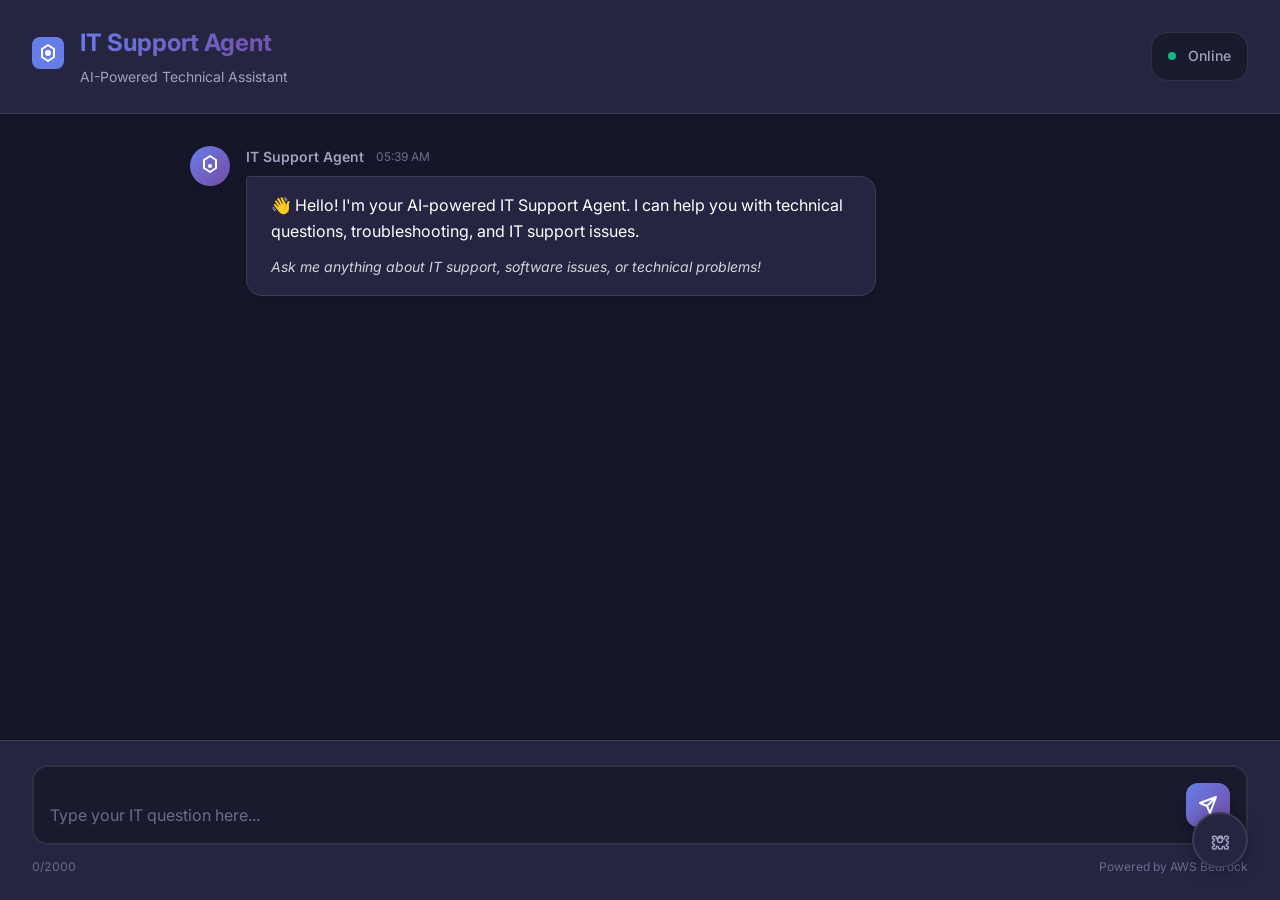
==== it-support-agent/web/index.html @ adbb1f9f "Add files via upload" ====
<!DOCTYPE html>
<html lang="en">
<head>
    <meta charset="UTF-8">
    <meta name="viewport" content="width=device-width, initial-scale=1.0">
    <title>IT Support Agent - AI Assistant</title>
    <meta name="description" content="Intelligent IT Support Agent powered by AWS Bedrock - Get instant help with your IT questions">
    <link rel="preconnect" href="https://fonts.googleapis.com">
    <link rel="preconnect" href="https://fonts.gstatic.com" crossorigin>
    <link href="https://fonts.googleapis.com/css2?family=Inter:wght@300;400;500;600;700&display=swap" rel="stylesheet">
    <link rel="stylesheet" href="styles.css">
</head>
<body>
    <div class="container">
        <!-- Header -->
        <header class="header">
            <div class="header-content">
                <div class="logo-section">
                    <div class="logo-icon">
                        <svg width="32" height="32" viewBox="0 0 32 32" fill="none" xmlns="http://www.w3.org/2000/svg">
                            <rect width="32" height="32" rx="8" fill="url(#gradient)"/>
                            <path d="M16 8L22 12V20L16 24L10 20V12L16 8Z" stroke="white" stroke-width="2" stroke-linecap="round" stroke-linejoin="round"/>
                            <circle cx="16" cy="16" r="3" fill="white"/>
                            <defs>
                                <linearGradient id="gradient" x1="0" y1="0" x2="32" y2="32">
                                    <stop offset="0%" stop-color="#667eea"/>
                                    <stop offset="100%" stop-color="#764ba2"/>
                                </linearGradient>
                            </defs>
                        </svg>
                    </div>
                    <div class="logo-text">
                        <h1>IT Support Agent</h1>
                        <p class="subtitle">AI-Powered Technical Assistant</p>
                    </div>
                </div>
                <div class="status-indicator">
                    <span class="status-dot" id="statusDot"></span>
                    <span class="status-text" id="statusText">Connecting...</span>
                </div>
            </div>
        </header>

        <!-- Main Chat Area -->
        <main class="chat-container">
            <div class="chat-messages" id="chatMessages">
                <!-- Welcome Message -->
                <div class="message-wrapper bot-message">
                    <div class="message-avatar bot-avatar">
                        <svg width="24" height="24" viewBox="0 0 24 24" fill="none" xmlns="http://www.w3.org/2000/svg">
                            <path d="M12 2L18 6V14L12 18L6 14V6L12 2Z" stroke="white" stroke-width="2" stroke-linecap="round" stroke-linejoin="round"/>
                            <circle cx="12" cy="12" r="2" fill="white"/>
                        </svg>
                    </div>
                    <div class="message-content">
                        <div class="message-header">
                            <span class="message-sender">IT Support Agent</span>
                            <span class="message-time" id="welcomeTime"></span>
                        </div>
                        <div class="message-bubble bot-bubble">
                            <p>👋 Hello! I'm your AI-powered IT Support Agent. I can help you with technical questions, troubleshooting, and IT support issues.</p>
                            <p class="message-hint">Ask me anything about IT support, software issues, or technical problems!</p>
                        </div>
                    </div>
                </div>
            </div>

            <!-- Typing Indicator -->
            <div class="typing-indicator" id="typingIndicator" style="display: none;">
                <div class="message-wrapper bot-message">
                    <div class="message-avatar bot-avatar">
                        <svg width="24" height="24" viewBox="0 0 24 24" fill="none" xmlns="http://www.w3.org/2000/svg">
                            <path d="M12 2L18 6V14L12 18L6 14V6L12 2Z" stroke="white" stroke-width="2" stroke-linecap="round" stroke-linejoin="round"/>
                            <circle cx="12" cy="12" r="2" fill="white"/>
                        </svg>
                    </div>
                    <div class="message-content">
                        <div class="typing-dots">
                            <span></span>
                            <span></span>
                            <span></span>
                        </div>
                    </div>
                </div>
            </div>
        </main>

        <!-- Input Area -->
        <footer class="input-container">
            <div class="input-wrapper">
                <textarea 
                    id="userInput" 
                    class="message-input" 
                    placeholder="Type your IT question here..."
                    rows="1"
                    maxlength="2000"
                ></textarea>
                <button id="sendButton" class="send-button" aria-label="Send message">
                    <svg class="send-icon" width="20" height="20" viewBox="0 0 20 20" fill="none" xmlns="http://www.w3.org/2000/svg">
                        <path d="M18 2L9 11M18 2L12 18L9 11M18 2L2 8L9 11" stroke="currentColor" stroke-width="2" stroke-linecap="round" stroke-linejoin="round"/>
                    </svg>
                </button>
            </div>
            <div class="input-footer">
                <span class="char-count"><span id="charCount">0</span>/2000</span>
                <span class="powered-by">Powered by AWS Bedrock</span>
            </div>
        </footer>
    </div>

    <!-- Configuration Modal -->
    <div class="modal" id="configModal">
        <div class="modal-content">
            <div class="modal-header">
                <h2>API Configuration</h2>
                <button class="close-button" id="closeModal">&times;</button>
            </div>
            <div class="modal-body">
                <label for="apiEndpoint">API Gateway Endpoint URL:</label>
                <input 
                    type="text" 
                    id="apiEndpoint" 
                    class="config-input"
                    placeholder="https://your-api-id.execute-api.region.amazonaws.com/dev/"
                >
                <p class="config-hint">Enter your API Gateway endpoint URL from the SAM deployment outputs</p>
            </div>
            <div class="modal-footer">
                <button id="saveConfig" class="save-button">Save Configuration</button>
            </div>
        </div>
    </div>

    <!-- Settings Button -->
    <button class="settings-button" id="settingsButton" aria-label="Settings">
        <svg width="20" height="20" viewBox="0 0 20 20" fill="none" xmlns="http://www.w3.org/2000/svg">
            <path d="M10 12.5C11.3807 12.5 12.5 11.3807 12.5 10C12.5 8.61929 11.3807 7.5 10 7.5C8.61929 7.5 7.5 8.61929 7.5 10C7.5 11.3807 8.61929 12.5 10 12.5Z" stroke="currentColor" stroke-width="1.5"/>
            <path d="M16.25 10C16.25 10.625 16.75 11.125 17.375 11.125C17.875 11.125 18.25 11.5 18.25 12V13C18.25 13.5 17.875 13.875 17.375 13.875C16.75 13.875 16.25 14.375 16.25 15C16.25 15.625 16.75 16.125 17.375 16.125C17.875 16.125 18.25 16.5 18.25 17V18C18.25 18.5 17.875 18.875 17.375 18.875H15.375C14.875 18.875 14.5 18.5 14.5 18V17.375C14.5 16.75 14 16.25 13.375 16.25C12.75 16.25 12.25 16.75 12.25 17.375V18C12.25 18.5 11.875 18.875 11.375 18.875H9.375C8.875 18.875 8.5 18.5 8.5 18V17.375C8.5 16.75 8 16.25 7.375 16.25C6.75 16.25 6.25 16.75 6.25 17.375V18C6.25 18.5 5.875 18.875 5.375 18.875H3.375C2.875 18.875 2.5 18.5 2.5 18V17C2.5 16.5 2.875 16.125 3.375 16.125C4 16.125 4.5 15.625 4.5 15C4.5 14.375 4 13.875 3.375 13.875C2.875 13.875 2.5 13.5 2.5 13V12C2.5 11.5 2.875 11.125 3.375 11.125C4 11.125 4.5 10.625 4.5 10C4.5 9.375 4 8.875 3.375 8.875C2.875 8.875 2.5 8.5 2.5 8V7C2.5 6.5 2.875 6.125 3.375 6.125H5.375C5.875 6.125 6.25 6.5 6.25 7V7.625C6.25 8.25 6.75 8.75 7.375 8.75C8 8.75 8.5 8.25 8.5 7.625V7C8.5 6.5 8.875 6.125 9.375 6.125H11.375C11.875 6.125 12.25 6.5 12.25 7V7.625C12.25 8.25 12.75 8.75 13.375 8.75C14 8.75 14.5 8.25 14.5 7.625V7C14.5 6.5 14.875 6.125 15.375 6.125H17.375C17.875 6.125 18.25 6.5 18.25 7V8C18.25 8.5 17.875 8.875 17.375 8.875C16.75 8.875 16.25 9.375 16.25 10Z" stroke="currentColor" stroke-width="1.5"/>
        </svg>
    </button>

    <script src="script.js"></script>
</body>
</html>
---- it-support-agent/web/styles.css ----
/* ================================
   CSS Variables & Reset
   ================================ */
:root {
    /* Color Palette */
    --primary-gradient: linear-gradient(135deg, #667eea 0%, #764ba2 100%);
    --primary-color: #667eea;
    --primary-dark: #5568d3;
    --secondary-color: #764ba2;
    
    --bg-primary: #0f0f1e;
    --bg-secondary: #1a1a2e;
    --bg-tertiary: #252541;
    --bg-chat: #16162a;
    
    --text-primary: #ffffff;
    --text-secondary: #a0a0c0;
    --text-muted: #6b6b8c;
    
    --user-bubble: linear-gradient(135deg, #667eea 0%, #764ba2 100%);
    --bot-bubble: #252541;
    
    --border-color: rgba(255, 255, 255, 0.1);
    --shadow-sm: 0 2px 8px rgba(0, 0, 0, 0.2);
    --shadow-md: 0 4px 16px rgba(0, 0, 0, 0.3);
    --shadow-lg: 0 8px 32px rgba(0, 0, 0, 0.4);
    
    /* Spacing */
    --spacing-xs: 0.5rem;
    --spacing-sm: 0.75rem;
    --spacing-md: 1rem;
    --spacing-lg: 1.5rem;
    --spacing-xl: 2rem;
    
    /* Border Radius */
    --radius-sm: 8px;
    --radius-md: 12px;
    --radius-lg: 16px;
    --radius-xl: 24px;
    
    /* Transitions */
    --transition-fast: 0.15s ease;
    --transition-normal: 0.3s ease;
    --transition-slow: 0.5s ease;
}

* {
    margin: 0;
    padding: 0;
    box-sizing: border-box;
}

body {
    font-family: 'Inter', -apple-system, BlinkMacSystemFont, 'Segoe UI', Roboto, sans-serif;
    background: var(--bg-primary);
    color: var(--text-primary);
    line-height: 1.6;
    overflow: hidden;
    height: 100vh;
}

/* ================================
   Container & Layout
   ================================ */
.container {
    display: flex;
    flex-direction: column;
    height: 100vh;
    max-width: 1400px;
    margin: 0 auto;
    background: var(--bg-secondary);
    box-shadow: var(--shadow-lg);
}

/* ================================
   Header
   ================================ */
.header {
    background: var(--bg-tertiary);
    border-bottom: 1px solid var(--border-color);
    padding: var(--spacing-lg) var(--spacing-xl);
    backdrop-filter: blur(10px);
}

.header-content {
    display: flex;
    justify-content: space-between;
    align-items: center;
}

.logo-section {
    display: flex;
    align-items: center;
    gap: var(--spacing-md);
}

.logo-icon {
    animation: float 3s ease-in-out infinite;
}

@keyframes float {
    0%, 100% { transform: translateY(0px); }
    50% { transform: translateY(-5px); }
}

.logo-text h1 {
    font-size: 1.5rem;
    font-weight: 700;
    background: var(--primary-gradient);
    -webkit-background-clip: text;
    -webkit-text-fill-color: transparent;
    background-clip: text;
    margin-bottom: 0.25rem;
}

.subtitle {
    font-size: 0.875rem;
    color: var(--text-secondary);
    font-weight: 400;
}

.status-indicator {
    display: flex;
    align-items: center;
    gap: var(--spacing-sm);
    padding: var(--spacing-sm) var(--spacing-md);
    background: var(--bg-secondary);
    border-radius: var(--radius-lg);
    border: 1px solid var(--border-color);
}

.status-dot {
    width: 8px;
    height: 8px;
    border-radius: 50%;
    background: #10b981;
    animation: pulse 2s ease-in-out infinite;
}

.status-dot.connecting {
    background: #f59e0b;
}

.status-dot.error {
    background: #ef4444;
}

@keyframes pulse {
    0%, 100% { opacity: 1; }
    50% { opacity: 0.5; }
}

.status-text {
    font-size: 0.875rem;
    color: var(--text-secondary);
    font-weight: 500;
}

/* ================================
   Chat Container
   ================================ */
.chat-container {
    flex: 1;
    overflow-y: auto;
    background: var(--bg-chat);
    padding: var(--spacing-xl);
    scroll-behavior: smooth;
}

.chat-container::-webkit-scrollbar {
    width: 8px;
}

.chat-container::-webkit-scrollbar-track {
    background: var(--bg-secondary);
}

.chat-container::-webkit-scrollbar-thumb {
    background: var(--bg-tertiary);
    border-radius: 4px;
}

.chat-container::-webkit-scrollbar-thumb:hover {
    background: #3a3a5c;
}

.chat-messages {
    display: flex;
    flex-direction: column;
    gap: var(--spacing-lg);
    max-width: 900px;
    margin: 0 auto;
}

/* ================================
   Messages
   ================================ */
.message-wrapper {
    display: flex;
    gap: var(--spacing-md);
    animation: slideIn 0.3s ease-out;
}

@keyframes slideIn {
    from {
        opacity: 0;
        transform: translateY(10px);
    }
    to {
        opacity: 1;
        transform: translateY(0);
    }
}

.user-message {
    flex-direction: row-reverse;
}

.message-avatar {
    width: 40px;
    height: 40px;
    border-radius: 50%;
    display: flex;
    align-items: center;
    justify-content: center;
    flex-shrink: 0;
    box-shadow: var(--shadow-sm);
}

.bot-avatar {
    background: var(--primary-gradient);
}

.user-avatar {
    background: linear-gradient(135deg, #f093fb 0%, #f5576c 100%);
    font-weight: 600;
    font-size: 1.125rem;
}

.message-content {
    flex: 1;
    max-width: 70%;
}

.user-message .message-content {
    display: flex;
    flex-direction: column;
    align-items: flex-end;
}

.message-header {
    display: flex;
    align-items: center;
    gap: var(--spacing-sm);
    margin-bottom: var(--spacing-xs);
}

.user-message .message-header {
    flex-direction: row-reverse;
}

.message-sender {
    font-size: 0.875rem;
    font-weight: 600;
    color: var(--text-secondary);
}

.message-time {
    font-size: 0.75rem;
    color: var(--text-muted);
}

.message-bubble {
    padding: var(--spacing-md) var(--spacing-lg);
    border-radius: var(--radius-lg);
    line-height: 1.6;
    word-wrap: break-word;
    box-shadow: var(--shadow-sm);
}

.bot-bubble {
    background: var(--bot-bubble);
    border: 1px solid var(--border-color);
    border-top-left-radius: 4px;
}

.user-bubble {
    background: var(--user-bubble);
    border-top-right-radius: 4px;
    color: white;
}

.message-bubble p {
    margin-bottom: var(--spacing-sm);
}

.message-bubble p:last-child {
    margin-bottom: 0;
}

.message-hint {
    font-size: 0.875rem;
    opacity: 0.8;
    font-style: italic;
}

/* ================================
   Typing Indicator
   ================================ */
.typing-indicator {
    animation: slideIn 0.3s ease-out;
}

.typing-dots {
    display: flex;
    gap: 6px;
    padding: var(--spacing-md) var(--spacing-lg);
    background: var(--bot-bubble);
    border: 1px solid var(--border-color);
    border-radius: var(--radius-lg);
    border-top-left-radius: 4px;
    width: fit-content;
}

.typing-dots span {
    width: 8px;
    height: 8px;
    border-radius: 50%;
    background: var(--text-secondary);
    animation: typing 1.4s ease-in-out infinite;
}

.typing-dots span:nth-child(2) {
    animation-delay: 0.2s;
}

.typing-dots span:nth-child(3) {
    animation-delay: 0.4s;
}

@keyframes typing {
    0%, 60%, 100% {
        transform: translateY(0);
        opacity: 0.5;
    }
    30% {
        transform: translateY(-10px);
        opacity: 1;
    }
}

/* ================================
   Input Area
   ================================ */
.input-container {
    background: var(--bg-tertiary);
    border-top: 1px solid var(--border-color);
    padding: var(--spacing-lg) var(--spacing-xl);
}

.input-wrapper {
    display: flex;
    gap: var(--spacing-md);
    align-items: flex-end;
    background: var(--bg-secondary);
    border: 2px solid var(--border-color);
    border-radius: var(--radius-lg);
    padding: var(--spacing-md);
    transition: border-color var(--transition-normal);
}

.input-wrapper:focus-within {
    border-color: var(--primary-color);
    box-shadow: 0 0 0 3px rgba(102, 126, 234, 0.1);
}

.message-input {
    flex: 1;
    background: transparent;
    border: none;
    outline: none;
    color: var(--text-primary);
    font-size: 1rem;
    font-family: inherit;
    resize: none;
    max-height: 120px;
    line-height: 1.5;
}

.message-input::placeholder {
    color: var(--text-muted);
}

.send-button {
    width: 44px;
    height: 44px;
    border-radius: var(--radius-md);
    background: var(--primary-gradient);
    border: none;
    color: white;
    cursor: pointer;
    display: flex;
    align-items: center;
    justify-content: center;
    transition: all var(--transition-normal);
    box-shadow: var(--shadow-sm);
    flex-shrink: 0;
}

.send-button:hover {
    transform: translateY(-2px);
    box-shadow: var(--shadow-md);
}

.send-button:active {
    transform: translateY(0);
}

.send-button:disabled {
    opacity: 0.5;
    cursor: not-allowed;
    transform: none;
}

.input-footer {
    display: flex;
    justify-content: space-between;
    align-items: center;
    margin-top: var(--spacing-sm);
    font-size: 0.75rem;
    color: var(--text-muted);
}

.char-count {
    font-variant-numeric: tabular-nums;
}

.powered-by {
    display: flex;
    align-items: center;
    gap: 4px;
}

/* ================================
   Modal
   ================================ */
.modal {
    display: none;
    position: fixed;
    top: 0;
    left: 0;
    width: 100%;
    height: 100%;
    background: rgba(0, 0, 0, 0.8);
    backdrop-filter: blur(4px);
    z-index: 1000;
    align-items: center;
    justify-content: center;
    animation: fadeIn 0.3s ease;
}

.modal.active {
    display: flex;
}

@keyframes fadeIn {
    from { opacity: 0; }
    to { opacity: 1; }
}

.modal-content {
    background: var(--bg-tertiary);
    border-radius: var(--radius-lg);
    width: 90%;
    max-width: 500px;
    box-shadow: var(--shadow-lg);
    border: 1px solid var(--border-color);
    animation: slideUp 0.3s ease;
}

@keyframes slideUp {
    from {
        opacity: 0;
        transform: translateY(20px);
    }
    to {
        opacity: 1;
        transform: translateY(0);
    }
}

.modal-header {
    display: flex;
    justify-content: space-between;
    align-items: center;
    padding: var(--spacing-lg) var(--spacing-xl);
    border-bottom: 1px solid var(--border-color);
}

.modal-header h2 {
    font-size: 1.25rem;
    font-weight: 600;
}

.close-button {
    background: none;
    border: none;
    color: var(--text-secondary);
    font-size: 1.5rem;
    cursor: pointer;
    width: 32px;
    height: 32px;
    display: flex;
    align-items: center;
    justify-content: center;
    border-radius: var(--radius-sm);
    transition: all var(--transition-fast);
}

.close-button:hover {
    background: var(--bg-secondary);
    color: var(--text-primary);
}

.modal-body {
    padding: var(--spacing-xl);
}

.modal-body label {
    display: block;
    margin-bottom: var(--spacing-sm);
    font-weight: 500;
    color: var(--text-secondary);
}

.config-input {
    width: 100%;
    padding: var(--spacing-md);
    background: var(--bg-secondary);
    border: 2px solid var(--border-color);
    border-radius: var(--radius-md);
    color: var(--text-primary);
    font-size: 0.875rem;
    font-family: 'Monaco', 'Courier New', monospace;
    transition: border-color var(--transition-normal);
}

.config-input:focus {
    outline: none;
    border-color: var(--primary-color);
    box-shadow: 0 0 0 3px rgba(102, 126, 234, 0.1);
}

.config-hint {
    margin-top: var(--spacing-sm);
    font-size: 0.75rem;
    color: var(--text-muted);
}

.modal-footer {
    padding: var(--spacing-lg) var(--spacing-xl);
    border-top: 1px solid var(--border-color);
    display: flex;
    justify-content: flex-end;
}

.save-button {
    padding: var(--spacing-sm) var(--spacing-lg);
    background: var(--primary-gradient);
    border: none;
    border-radius: var(--radius-md);
    color: white;
    font-weight: 600;
    cursor: pointer;
    transition: all var(--transition-normal);
    box-shadow: var(--shadow-sm);
}

.save-button:hover {
    transform: translateY(-2px);
    box-shadow: var(--shadow-md);
}

/* ================================
   Settings Button
   ================================ */
.settings-button {
    position: fixed;
    bottom: var(--spacing-xl);
    right: var(--spacing-xl);
    width: 56px;
    height: 56px;
    border-radius: 50%;
    background: var(--bg-tertiary);
    border: 2px solid var(--border-color);
    color: var(--text-secondary);
    cursor: pointer;
    display: flex;
    align-items: center;
    justify-content: center;
    transition: all var(--transition-normal);
    box-shadow: var(--shadow-md);
    z-index: 100;
}

.settings-button:hover {
    background: var(--primary-gradient);
    color: white;
    transform: rotate(90deg) scale(1.1);
    box-shadow: var(--shadow-lg);
}

/* ================================
   Responsive Design
   ================================ */
@media (max-width: 768px) {
    .header {
        padding: var(--spacing-md);
    }
    
    .logo-text h1 {
        font-size: 1.25rem;
    }
    
    .subtitle {
        font-size: 0.75rem;
    }
    
    .chat-container {
        padding: var(--spacing-md);
    }
    
    .message-content {
        max-width: 85%;
    }
    
    .input-container {
        padding: var(--spacing-md);
    }
    
    .settings-button {
        bottom: var(--spacing-md);
        right: var(--spacing-md);
    }
}
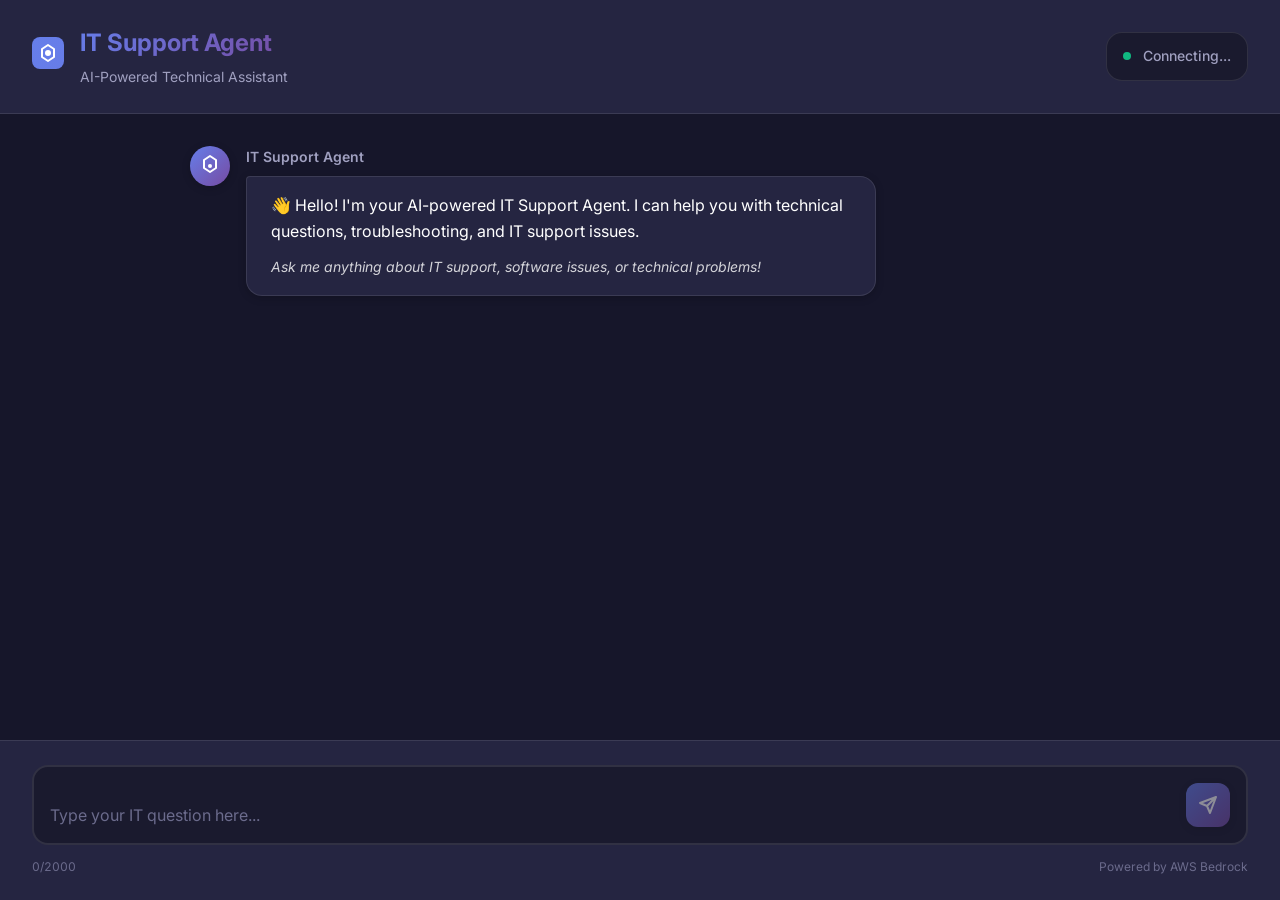
==== commit adde807a: "Add files via upload" ====
--- a/it-support-agent/web/index.html
+++ b/it-support-agent/web/index.html
@@ -1,15 +1,20 @@
 <!DOCTYPE html>
 <html lang="en">
+
 <head>
     <meta charset="UTF-8">
     <meta name="viewport" content="width=device-width, initial-scale=1.0">
     <title>IT Support Agent - AI Assistant</title>
-    <meta name="description" content="Intelligent IT Support Agent powered by AWS Bedrock - Get instant help with your IT questions">
+    <meta name="description"
+        content="Intelligent IT Support Agent powered by AWS Bedrock - Get instant help with your IT questions">
     <link rel="preconnect" href="https://fonts.googleapis.com">
     <link rel="preconnect" href="https://fonts.gstatic.com" crossorigin>
     <link href="https://fonts.googleapis.com/css2?family=Inter:wght@300;400;500;600;700&display=swap" rel="stylesheet">
-    <link rel="stylesheet" href="styles.css">
+
+
+    <link rel="stylesheet" href="agent_styles.css">
 </head>
+
 <body>
     <div class="container">
         <!-- Header -->
@@ -18,13 +23,14 @@
                 <div class="logo-section">
                     <div class="logo-icon">
                         <svg width="32" height="32" viewBox="0 0 32 32" fill="none" xmlns="http://www.w3.org/2000/svg">
-                            <rect width="32" height="32" rx="8" fill="url(#gradient)"/>
-                            <path d="M16 8L22 12V20L16 24L10 20V12L16 8Z" stroke="white" stroke-width="2" stroke-linecap="round" stroke-linejoin="round"/>
-                            <circle cx="16" cy="16" r="3" fill="white"/>
+                            <rect width="32" height="32" rx="8" fill="url(#gradient)" />
+                            <path d="M16 8L22 12V20L16 24L10 20V12L16 8Z" stroke="white" stroke-width="2"
+                                stroke-linecap="round" stroke-linejoin="round" />
+                            <circle cx="16" cy="16" r="3" fill="white" />
                             <defs>
                                 <linearGradient id="gradient" x1="0" y1="0" x2="32" y2="32">
-                                    <stop offset="0%" stop-color="#667eea"/>
-                                    <stop offset="100%" stop-color="#764ba2"/>
+                                    <stop offset="0%" stop-color="#667eea" />
+                                    <stop offset="100%" stop-color="#764ba2" />
                                 </linearGradient>
                             </defs>
                         </svg>
@@ -48,8 +54,9 @@
                 <div class="message-wrapper bot-message">
                     <div class="message-avatar bot-avatar">
                         <svg width="24" height="24" viewBox="0 0 24 24" fill="none" xmlns="http://www.w3.org/2000/svg">
-                            <path d="M12 2L18 6V14L12 18L6 14V6L12 2Z" stroke="white" stroke-width="2" stroke-linecap="round" stroke-linejoin="round"/>
-                            <circle cx="12" cy="12" r="2" fill="white"/>
+                            <path d="M12 2L18 6V14L12 18L6 14V6L12 2Z" stroke="white" stroke-width="2"
+                                stroke-linecap="round" stroke-linejoin="round" />
+                            <circle cx="12" cy="12" r="2" fill="white" />
                         </svg>
                     </div>
                     <div class="message-content">
@@ -58,8 +65,10 @@
                             <span class="message-time" id="welcomeTime"></span>
                         </div>
                         <div class="message-bubble bot-bubble">
-                            <p>👋 Hello! I'm your AI-powered IT Support Agent. I can help you with technical questions, troubleshooting, and IT support issues.</p>
-                            <p class="message-hint">Ask me anything about IT support, software issues, or technical problems!</p>
+                            <p>👋 Hello! I'm your AI-powered IT Support Agent. I can help you with technical questions,
+                                troubleshooting, and IT support issues.</p>
+                            <p class="message-hint">Ask me anything about IT support, software issues, or technical
+                                problems!</p>
                         </div>
                     </div>
                 </div>
@@ -70,8 +79,9 @@
                 <div class="message-wrapper bot-message">
                     <div class="message-avatar bot-avatar">
                         <svg width="24" height="24" viewBox="0 0 24 24" fill="none" xmlns="http://www.w3.org/2000/svg">
-                            <path d="M12 2L18 6V14L12 18L6 14V6L12 2Z" stroke="white" stroke-width="2" stroke-linecap="round" stroke-linejoin="round"/>
-                            <circle cx="12" cy="12" r="2" fill="white"/>
+                            <path d="M12 2L18 6V14L12 18L6 14V6L12 2Z" stroke="white" stroke-width="2"
+                                stroke-linecap="round" stroke-linejoin="round" />
+                            <circle cx="12" cy="12" r="2" fill="white" />
                         </svg>
                     </div>
                     <div class="message-content">
@@ -88,16 +98,13 @@
         <!-- Input Area -->
         <footer class="input-container">
             <div class="input-wrapper">
-                <textarea 
-                    id="userInput" 
-                    class="message-input" 
-                    placeholder="Type your IT question here..."
-                    rows="1"
-                    maxlength="2000"
-                ></textarea>
-                <button id="sendButton" class="send-button" aria-label="Send message">
-                    <svg class="send-icon" width="20" height="20" viewBox="0 0 20 20" fill="none" xmlns="http://www.w3.org/2000/svg">
-                        <path d="M18 2L9 11M18 2L12 18L9 11M18 2L2 8L9 11" stroke="currentColor" stroke-width="2" stroke-linecap="round" stroke-linejoin="round"/>
+                <textarea id="userInput" class="message-input" placeholder="Type your IT question here..." rows="1"
+                    maxlength="2000"></textarea>
+                <button id="sendButton" class="send-button" aria-label="Send message" disabled>
+                    <svg class="send-icon" width="20" height="20" viewBox="0 0 20 20" fill="none"
+                        xmlns="http://www.w3.org/2000/svg">
+                        <path d="M18 2L9 11M18 2L12 18L9 11M18 2L2 8L9 11" stroke="currentColor" stroke-width="2"
+                            stroke-linecap="round" stroke-linejoin="round" />
                     </svg>
                 </button>
             </div>
@@ -108,37 +115,7 @@
         </footer>
     </div>
 
-    <!-- Configuration Modal -->
-    <div class="modal" id="configModal">
-        <div class="modal-content">
-            <div class="modal-header">
-                <h2>API Configuration</h2>
-                <button class="close-button" id="closeModal">&times;</button>
-            </div>
-            <div class="modal-body">
-                <label for="apiEndpoint">API Gateway Endpoint URL:</label>
-                <input 
-                    type="text" 
-                    id="apiEndpoint" 
-                    class="config-input"
-                    placeholder="https://your-api-id.execute-api.region.amazonaws.com/dev/"
-                >
-                <p class="config-hint">Enter your API Gateway endpoint URL from the SAM deployment outputs</p>
-            </div>
-            <div class="modal-footer">
-                <button id="saveConfig" class="save-button">Save Configuration</button>
-            </div>
-        </div>
-    </div>
+    <script src="agent.js"></script>
+</body>
 
-    <!-- Settings Button -->
-    <button class="settings-button" id="settingsButton" aria-label="Settings">
-        <svg width="20" height="20" viewBox="0 0 20 20" fill="none" xmlns="http://www.w3.org/2000/svg">
-            <path d="M10 12.5C11.3807 12.5 12.5 11.3807 12.5 10C12.5 8.61929 11.3807 7.5 10 7.5C8.61929 7.5 7.5 8.61929 7.5 10C7.5 11.3807 8.61929 12.5 10 12.5Z" stroke="currentColor" stroke-width="1.5"/>
-            <path d="M16.25 10C16.25 10.625 16.75 11.125 17.375 11.125C17.875 11.125 18.25 11.5 18.25 12V13C18.25 13.5 17.875 13.875 17.375 13.875C16.75 13.875 16.25 14.375 16.25 15C16.25 15.625 16.75 16.125 17.375 16.125C17.875 16.125 18.25 16.5 18.25 17V18C18.25 18.5 17.875 18.875 17.375 18.875H15.375C14.875 18.875 14.5 18.5 14.5 18V17.375C14.5 16.75 14 16.25 13.375 16.25C12.75 16.25 12.25 16.75 12.25 17.375V18C12.25 18.5 11.875 18.875 11.375 18.875H9.375C8.875 18.875 8.5 18.5 8.5 18V17.375C8.5 16.75 8 16.25 7.375 16.25C6.75 16.25 6.25 16.75 6.25 17.375V18C6.25 18.5 5.875 18.875 5.375 18.875H3.375C2.875 18.875 2.5 18.5 2.5 18V17C2.5 16.5 2.875 16.125 3.375 16.125C4 16.125 4.5 15.625 4.5 15C4.5 14.375 4 13.875 3.375 13.875C2.875 13.875 2.5 13.5 2.5 13V12C2.5 11.5 2.875 11.125 3.375 11.125C4 11.125 4.5 10.625 4.5 10C4.5 9.375 4 8.875 3.375 8.875C2.875 8.875 2.5 8.5 2.5 8V7C2.5 6.5 2.875 6.125 3.375 6.125H5.375C5.875 6.125 6.25 6.5 6.25 7V7.625C6.25 8.25 6.75 8.75 7.375 8.75C8 8.75 8.5 8.25 8.5 7.625V7C8.5 6.5 8.875 6.125 9.375 6.125H11.375C11.875 6.125 12.25 6.5 12.25 7V7.625C12.25 8.25 12.75 8.75 13.375 8.75C14 8.75 14.5 8.25 14.5 7.625V7C14.5 6.5 14.875 6.125 15.375 6.125H17.375C17.875 6.125 18.25 6.5 18.25 7V8C18.25 8.5 17.875 8.875 17.375 8.875C16.75 8.875 16.25 9.375 16.25 10Z" stroke="currentColor" stroke-width="1.5"/>
-        </svg>
-    </button>
-
-    <script src="script.js"></script>
-</body>
-</html>
+</html>
--- a/it-support-agent/web/agent_styles.css
+++ b/it-support-agent/web/agent_styles.css
@@ -0,0 +1,645 @@
+/* ================================
+   CSS Variables & Reset
+   ================================ */
+:root {
+    /* Color Palette */
+    --primary-gradient: linear-gradient(135deg, #667eea 0%, #764ba2 100%);
+    --primary-color: #667eea;
+    --primary-dark: #5568d3;
+    --secondary-color: #764ba2;
+    
+    --bg-primary: #0f0f1e;
+    --bg-secondary: #1a1a2e;
+    --bg-tertiary: #252541;
+    --bg-chat: #16162a;
+    
+    --text-primary: #ffffff;
+    --text-secondary: #a0a0c0;
+    --text-muted: #6b6b8c;
+    
+    --user-bubble: linear-gradient(135deg, #667eea 0%, #764ba2 100%);
+    --bot-bubble: #252541;
+    
+    --border-color: rgba(255, 255, 255, 0.1);
+    --shadow-sm: 0 2px 8px rgba(0, 0, 0, 0.2);
+    --shadow-md: 0 4px 16px rgba(0, 0, 0, 0.3);
+    --shadow-lg: 0 8px 32px rgba(0, 0, 0, 0.4);
+    
+    /* Spacing */
+    --spacing-xs: 0.5rem;
+    --spacing-sm: 0.75rem;
+    --spacing-md: 1rem;
+    --spacing-lg: 1.5rem;
+    --spacing-xl: 2rem;
+    
+    /* Border Radius */
+    --radius-sm: 8px;
+    --radius-md: 12px;
+    --radius-lg: 16px;
+    --radius-xl: 24px;
+    
+    /* Transitions */
+    --transition-fast: 0.15s ease;
+    --transition-normal: 0.3s ease;
+    --transition-slow: 0.5s ease;
+}
+
+* {
+    margin: 0;
+    padding: 0;
+    box-sizing: border-box;
+}
+
+body {
+    font-family: 'Inter', -apple-system, BlinkMacSystemFont, 'Segoe UI', Roboto, sans-serif;
+    background: var(--bg-primary);
+    color: var(--text-primary);
+    line-height: 1.6;
+    overflow: hidden;
+    height: 100vh;
+}
+
+/* ================================
+   Container & Layout
+   ================================ */
+.container {
+    display: flex;
+    flex-direction: column;
+    height: 100vh;
+    max-width: 1400px;
+    margin: 0 auto;
+    background: var(--bg-secondary);
+    box-shadow: var(--shadow-lg);
+}
+
+/* ================================
+   Header
+   ================================ */
+.header {
+    background: var(--bg-tertiary);
+    border-bottom: 1px solid var(--border-color);
+    padding: var(--spacing-lg) var(--spacing-xl);
+    backdrop-filter: blur(10px);
+}
+
+.header-content {
+    display: flex;
+    justify-content: space-between;
+    align-items: center;
+}
+
+.logo-section {
+    display: flex;
+    align-items: center;
+    gap: var(--spacing-md);
+}
+
+.logo-icon {
+    animation: float 3s ease-in-out infinite;
+}
+
+@keyframes float {
+    0%, 100% { transform: translateY(0px); }
+    50% { transform: translateY(-5px); }
+}
+
+.logo-text h1 {
+    font-size: 1.5rem;
+    font-weight: 700;
+    background: var(--primary-gradient);
+    -webkit-background-clip: text;
+    -webkit-text-fill-color: transparent;
+    background-clip: text;
+    margin-bottom: 0.25rem;
+}
+
+.subtitle {
+    font-size: 0.875rem;
+    color: var(--text-secondary);
+    font-weight: 400;
+}
+
+.status-indicator {
+    display: flex;
+    align-items: center;
+    gap: var(--spacing-sm);
+    padding: var(--spacing-sm) var(--spacing-md);
+    background: var(--bg-secondary);
+    border-radius: var(--radius-lg);
+    border: 1px solid var(--border-color);
+}
+
+.status-dot {
+    width: 8px;
+    height: 8px;
+    border-radius: 50%;
+    background: #10b981;
+    animation: pulse 2s ease-in-out infinite;
+}
+
+.status-dot.connecting {
+    background: #f59e0b;
+}
+
+.status-dot.error {
+    background: #ef4444;
+}
+
+@keyframes pulse {
+    0%, 100% { opacity: 1; }
+    50% { opacity: 0.5; }
+}
+
+.status-text {
+    font-size: 0.875rem;
+    color: var(--text-secondary);
+    font-weight: 500;
+}
+
+/* ================================
+   Chat Container
+   ================================ */
+.chat-container {
+    flex: 1;
+    overflow-y: auto;
+    background: var(--bg-chat);
+    padding: var(--spacing-xl);
+    scroll-behavior: smooth;
+}
+
+.chat-container::-webkit-scrollbar {
+    width: 8px;
+}
+
+.chat-container::-webkit-scrollbar-track {
+    background: var(--bg-secondary);
+}
+
+.chat-container::-webkit-scrollbar-thumb {
+    background: var(--bg-tertiary);
+    border-radius: 4px;
+}
+
+.chat-container::-webkit-scrollbar-thumb:hover {
+    background: #3a3a5c;
+}
+
+.chat-messages {
+    display: flex;
+    flex-direction: column;
+    gap: var(--spacing-lg);
+    max-width: 900px;
+    margin: 0 auto;
+}
+
+/* ================================
+   Messages
+   ================================ */
+.message-wrapper {
+    display: flex;
+    gap: var(--spacing-md);
+    animation: slideIn 0.3s ease-out;
+}
+
+@keyframes slideIn {
+    from {
+        opacity: 0;
+        transform: translateY(10px);
+    }
+    to {
+        opacity: 1;
+        transform: translateY(0);
+    }
+}
+
+.user-message {
+    flex-direction: row-reverse;
+}
+
+.message-avatar {
+    width: 40px;
+    height: 40px;
+    border-radius: 50%;
+    display: flex;
+    align-items: center;
+    justify-content: center;
+    flex-shrink: 0;
+    box-shadow: var(--shadow-sm);
+}
+
+.bot-avatar {
+    background: var(--primary-gradient);
+}
+
+.user-avatar {
+    background: linear-gradient(135deg, #f093fb 0%, #f5576c 100%);
+    font-weight: 600;
+    font-size: 1.125rem;
+}
+
+.message-content {
+    flex: 1;
+    max-width: 70%;
+}
+
+.user-message .message-content {
+    display: flex;
+    flex-direction: column;
+    align-items: flex-end;
+}
+
+.message-header {
+    display: flex;
+    align-items: center;
+    gap: var(--spacing-sm);
+    margin-bottom: var(--spacing-xs);
+}
+
+.user-message .message-header {
+    flex-direction: row-reverse;
+}
+
+.message-sender {
+    font-size: 0.875rem;
+    font-weight: 600;
+    color: var(--text-secondary);
+}
+
+.message-time {
+    font-size: 0.75rem;
+    color: var(--text-muted);
+}
+
+.message-bubble {
+    padding: var(--spacing-md) var(--spacing-lg);
+    border-radius: var(--radius-lg);
+    line-height: 1.6;
+    word-wrap: break-word;
+    box-shadow: var(--shadow-sm);
+}
+
+.bot-bubble {
+    background: var(--bot-bubble);
+    border: 1px solid var(--border-color);
+    border-top-left-radius: 4px;
+}
+
+.user-bubble {
+    background: var(--user-bubble);
+    border-top-right-radius: 4px;
+    color: white;
+}
+
+.message-bubble p {
+    margin-bottom: var(--spacing-sm);
+}
+
+.message-bubble p:last-child {
+    margin-bottom: 0;
+}
+
+.message-hint {
+    font-size: 0.875rem;
+    opacity: 0.8;
+    font-style: italic;
+}
+
+/* ================================
+   Typing Indicator
+   ================================ */
+.typing-indicator {
+    animation: slideIn 0.3s ease-out;
+}
+
+.typing-dots {
+    display: flex;
+    gap: 6px;
+    padding: var(--spacing-md) var(--spacing-lg);
+    background: var(--bot-bubble);
+    border: 1px solid var(--border-color);
+    border-radius: var(--radius-lg);
+    border-top-left-radius: 4px;
+    width: fit-content;
+}
+
+.typing-dots span {
+    width: 8px;
+    height: 8px;
+    border-radius: 50%;
+    background: var(--text-secondary);
+    animation: typing 1.4s ease-in-out infinite;
+}
+
+.typing-dots span:nth-child(2) {
+    animation-delay: 0.2s;
+}
+
+.typing-dots span:nth-child(3) {
+    animation-delay: 0.4s;
+}
+
+@keyframes typing {
+    0%, 60%, 100% {
+        transform: translateY(0);
+        opacity: 0.5;
+    }
+    30% {
+        transform: translateY(-10px);
+        opacity: 1;
+    }
+}
+
+/* ================================
+   Input Area
+   ================================ */
+.input-container {
+    background: var(--bg-tertiary);
+    border-top: 1px solid var(--border-color);
+    padding: var(--spacing-lg) var(--spacing-xl);
+}
+
+.input-wrapper {
+    display: flex;
+    gap: var(--spacing-md);
+    align-items: flex-end;
+    background: var(--bg-secondary);
+    border: 2px solid var(--border-color);
+    border-radius: var(--radius-lg);
+    padding: var(--spacing-md);
+    transition: border-color var(--transition-normal);
+}
+
+.input-wrapper:focus-within {
+    border-color: var(--primary-color);
+    box-shadow: 0 0 0 3px rgba(102, 126, 234, 0.1);
+}
+
+.message-input {
+    flex: 1;
+    background: transparent;
+    border: none;
+    outline: none;
+    color: var(--text-primary);
+    font-size: 1rem;
+    font-family: inherit;
+    resize: none;
+    max-height: 120px;
+    line-height: 1.5;
+}
+
+.message-input::placeholder {
+    color: var(--text-muted);
+}
+
+.send-button {
+    width: 44px;
+    height: 44px;
+    border-radius: var(--radius-md);
+    background: var(--primary-gradient);
+    border: none;
+    color: white;
+    cursor: pointer;
+    display: flex;
+    align-items: center;
+    justify-content: center;
+    transition: all var(--transition-normal);
+    box-shadow: var(--shadow-sm);
+    flex-shrink: 0;
+}
+
+.send-button:hover {
+    transform: translateY(-2px);
+    box-shadow: var(--shadow-md);
+}
+
+.send-button:active {
+    transform: translateY(0);
+}
+
+.send-button:disabled {
+    opacity: 0.5;
+    cursor: not-allowed;
+    transform: none;
+}
+
+.input-footer {
+    display: flex;
+    justify-content: space-between;
+    align-items: center;
+    margin-top: var(--spacing-sm);
+    font-size: 0.75rem;
+    color: var(--text-muted);
+}
+
+.char-count {
+    font-variant-numeric: tabular-nums;
+}
+
+.powered-by {
+    display: flex;
+    align-items: center;
+    gap: 4px;
+}
+
+/* ================================
+   Modal
+   ================================ */
+.modal {
+    display: none;
+    position: fixed;
+    top: 0;
+    left: 0;
+    width: 100%;
+    height: 100%;
+    background: rgba(0, 0, 0, 0.8);
+    backdrop-filter: blur(4px);
+    z-index: 1000;
+    align-items: center;
+    justify-content: center;
+    animation: fadeIn 0.3s ease;
+}
+
+.modal.active {
+    display: flex;
+}
+
+@keyframes fadeIn {
+    from { opacity: 0; }
+    to { opacity: 1; }
+}
+
+.modal-content {
+    background: var(--bg-tertiary);
+    border-radius: var(--radius-lg);
+    width: 90%;
+    max-width: 500px;
+    box-shadow: var(--shadow-lg);
+    border: 1px solid var(--border-color);
+    animation: slideUp 0.3s ease;
+}
+
+@keyframes slideUp {
+    from {
+        opacity: 0;
+        transform: translateY(20px);
+    }
+    to {
+        opacity: 1;
+        transform: translateY(0);
+    }
+}
+
+.modal-header {
+    display: flex;
+    justify-content: space-between;
+    align-items: center;
+    padding: var(--spacing-lg) var(--spacing-xl);
+    border-bottom: 1px solid var(--border-color);
+}
+
+.modal-header h2 {
+    font-size: 1.25rem;
+    font-weight: 600;
+}
+
+.close-button {
+    background: none;
+    border: none;
+    color: var(--text-secondary);
+    font-size: 1.5rem;
+    cursor: pointer;
+    width: 32px;
+    height: 32px;
+    display: flex;
+    align-items: center;
+    justify-content: center;
+    border-radius: var(--radius-sm);
+    transition: all var(--transition-fast);
+}
+
+.close-button:hover {
+    background: var(--bg-secondary);
+    color: var(--text-primary);
+}
+
+.modal-body {
+    padding: var(--spacing-xl);
+}
+
+.modal-body label {
+    display: block;
+    margin-bottom: var(--spacing-sm);
+    font-weight: 500;
+    color: var(--text-secondary);
+}
+
+.config-input {
+    width: 100%;
+    padding: var(--spacing-md);
+    background: var(--bg-secondary);
+    border: 2px solid var(--border-color);
+    border-radius: var(--radius-md);
+    color: var(--text-primary);
+    font-size: 0.875rem;
+    font-family: 'Monaco', 'Courier New', monospace;
+    transition: border-color var(--transition-normal);
+}
+
+.config-input:focus {
+    outline: none;
+    border-color: var(--primary-color);
+    box-shadow: 0 0 0 3px rgba(102, 126, 234, 0.1);
+}
+
+.config-hint {
+    margin-top: var(--spacing-sm);
+    font-size: 0.75rem;
+    color: var(--text-muted);
+}
+
+.modal-footer {
+    padding: var(--spacing-lg) var(--spacing-xl);
+    border-top: 1px solid var(--border-color);
+    display: flex;
+    justify-content: flex-end;
+}
+
+.save-button {
+    padding: var(--spacing-sm) var(--spacing-lg);
+    background: var(--primary-gradient);
+    border: none;
+    border-radius: var(--radius-md);
+    color: white;
+    font-weight: 600;
+    cursor: pointer;
+    transition: all var(--transition-normal);
+    box-shadow: var(--shadow-sm);
+}
+
+.save-button:hover {
+    transform: translateY(-2px);
+    box-shadow: var(--shadow-md);
+}
+
+/* ================================
+   Settings Button
+   ================================ */
+.settings-button {
+    position: fixed;
+    bottom: var(--spacing-xl);
+    right: var(--spacing-xl);
+    width: 56px;
+    height: 56px;
+    border-radius: 50%;
+    background: var(--bg-tertiary);
+    border: 2px solid var(--border-color);
+    color: var(--text-secondary);
+    cursor: pointer;
+    display: flex;
+    align-items: center;
+    justify-content: center;
+    transition: all var(--transition-normal);
+    box-shadow: var(--shadow-md);
+    z-index: 100;
+}
+
+.settings-button:hover {
+    background: var(--primary-gradient);
+    color: white;
+    transform: rotate(90deg) scale(1.1);
+    box-shadow: var(--shadow-lg);
+}
+
+/* ================================
+   Responsive Design
+   ================================ */
+@media (max-width: 768px) {
+    .header {
+        padding: var(--spacing-md);
+    }
+    
+    .logo-text h1 {
+        font-size: 1.25rem;
+    }
+    
+    .subtitle {
+        font-size: 0.75rem;
+    }
+    
+    .chat-container {
+        padding: var(--spacing-md);
+    }
+    
+    .message-content {
+        max-width: 85%;
+    }
+    
+    .input-container {
+        padding: var(--spacing-md);
+    }
+    
+    .settings-button {
+        bottom: var(--spacing-md);
+        right: var(--spacing-md);
+    }
+}
